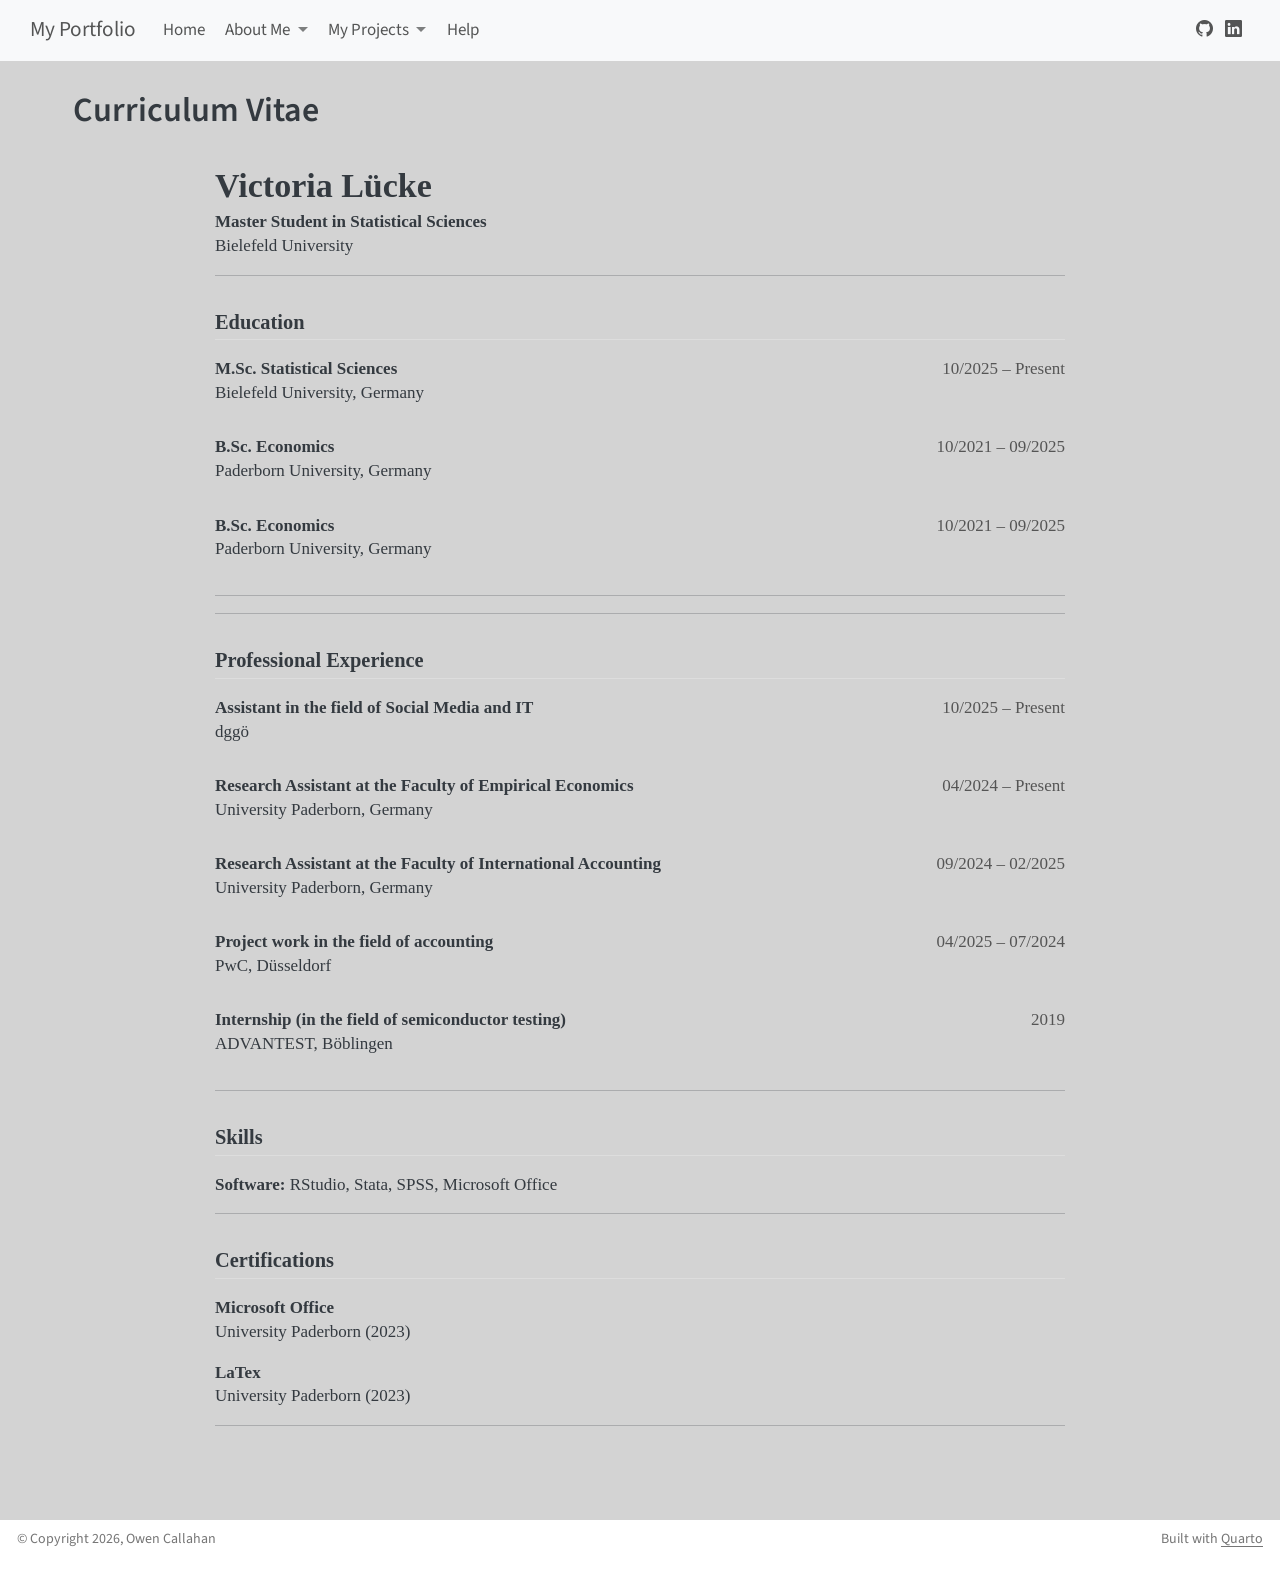
==== docs/about.html @ 85c314d8 "first commit" ====
<!DOCTYPE html>
<html xmlns="http://www.w3.org/1999/xhtml" lang="en" xml:lang="en"><head>

<meta charset="utf-8">
<meta name="generator" content="quarto-1.8.27">

<meta name="viewport" content="width=device-width, initial-scale=1.0, user-scalable=yes">


<title>Curriculum Vitae – My Portfolio</title>
<style>
code{white-space: pre-wrap;}
span.smallcaps{font-variant: small-caps;}
div.columns{display: flex; gap: min(4vw, 1.5em);}
div.column{flex: auto; overflow-x: auto;}
div.hanging-indent{margin-left: 1.5em; text-indent: -1.5em;}
ul.task-list{list-style: none;}
ul.task-list li input[type="checkbox"] {
  width: 0.8em;
  margin: 0 0.8em 0.2em -1em; /* quarto-specific, see https://github.com/quarto-dev/quarto-cli/issues/4556 */ 
  vertical-align: middle;
}
</style>


<script src="site_libs/quarto-nav/quarto-nav.js"></script>
<script src="site_libs/quarto-nav/headroom.min.js"></script>
<script src="site_libs/clipboard/clipboard.min.js"></script>
<script src="site_libs/quarto-search/autocomplete.umd.js"></script>
<script src="site_libs/quarto-search/fuse.min.js"></script>
<script src="site_libs/quarto-search/quarto-search.js"></script>
<meta name="quarto:offset" content="./">
<script src="site_libs/quarto-html/quarto.js" type="module"></script>
<script src="site_libs/quarto-html/tabsets/tabsets.js" type="module"></script>
<script src="site_libs/quarto-html/axe/axe-check.js" type="module"></script>
<script src="site_libs/quarto-html/popper.min.js"></script>
<script src="site_libs/quarto-html/tippy.umd.min.js"></script>
<script src="site_libs/quarto-html/anchor.min.js"></script>
<link href="site_libs/quarto-html/tippy.css" rel="stylesheet">
<link href="site_libs/quarto-html/quarto-syntax-highlighting-ed96de9b727972fe78a7b5d16c58bf87.css" rel="stylesheet" id="quarto-text-highlighting-styles">
<script src="site_libs/bootstrap/bootstrap.min.js"></script>
<link href="site_libs/bootstrap/bootstrap-icons.css" rel="stylesheet">
<link href="site_libs/bootstrap/bootstrap-63fce1a2a72a3b06220822d30083bca0.min.css" rel="stylesheet" append-hash="true" id="quarto-bootstrap" data-mode="light">
<script id="quarto-search-options" type="application/json">{
  "location": "navbar",
  "copy-button": false,
  "collapse-after": 3,
  "panel-placement": "end",
  "type": "overlay",
  "limit": 50,
  "keyboard-shortcut": [
    "f",
    "/",
    "s"
  ],
  "show-item-context": false,
  "language": {
    "search-no-results-text": "No results",
    "search-matching-documents-text": "matching documents",
    "search-copy-link-title": "Copy link to search",
    "search-hide-matches-text": "Hide additional matches",
    "search-more-match-text": "more match in this document",
    "search-more-matches-text": "more matches in this document",
    "search-clear-button-title": "Clear",
    "search-text-placeholder": "",
    "search-detached-cancel-button-title": "Cancel",
    "search-submit-button-title": "Submit",
    "search-label": "Search"
  }
}</script>


<link rel="stylesheet" href="cv-styles.css">
</head>

<body class="nav-fixed quarto-light">

<div id="quarto-search-results"></div>
  <header id="quarto-header" class="headroom fixed-top">
    <nav class="navbar navbar-expand-lg " data-bs-theme="dark">
      <div class="navbar-container container-fluid">
      <div class="navbar-brand-container mx-auto">
    <a class="navbar-brand" href="./index.html">
    <span class="navbar-title">My Portfolio</span>
    </a>
  </div>
            <div id="quarto-search" class="" title="Search"></div>
          <button class="navbar-toggler" type="button" data-bs-toggle="collapse" data-bs-target="#navbarCollapse" aria-controls="navbarCollapse" role="menu" aria-expanded="false" aria-label="Toggle navigation" onclick="if (window.quartoToggleHeadroom) { window.quartoToggleHeadroom(); }">
  <span class="navbar-toggler-icon"></span>
</button>
          <div class="collapse navbar-collapse" id="navbarCollapse">
            <ul class="navbar-nav navbar-nav-scroll me-auto">
  <li class="nav-item">
    <a class="nav-link" href="./index.html"> 
<span class="menu-text">Home</span></a>
  </li>  
  <li class="nav-item dropdown ">
    <a class="nav-link dropdown-toggle" href="#" id="nav-menu-about-me" role="link" data-bs-toggle="dropdown" aria-expanded="false">
 <span class="menu-text">About Me</span>
    </a>
    <ul class="dropdown-menu" aria-labelledby="nav-menu-about-me">    
        <li>
    <a class="dropdown-item" href="./about.html">
 <span class="dropdown-text">My Resume</span></a>
  </li>  
        <li>
    <a class="dropdown-item" href="./active.html">
 <span class="dropdown-text">Political &amp; Environmental Activism</span></a>
  </li>  
    </ul>
  </li>
  <li class="nav-item dropdown ">
    <a class="nav-link dropdown-toggle" href="#" id="nav-menu-my-projects" role="link" data-bs-toggle="dropdown" aria-expanded="false">
 <span class="menu-text">My Projects</span>
    </a>
    <ul class="dropdown-menu" aria-labelledby="nav-menu-my-projects">    
        <li>
    <a class="dropdown-item" href="./proj1.html">
 <span class="dropdown-text">R-Course</span></a>
  </li>  
    </ul>
  </li>
  <li class="nav-item">
    <a class="nav-link" href="./help.html"> 
<span class="menu-text">Help</span></a>
  </li>  
</ul>
          </div> <!-- /navcollapse -->
            <div class="quarto-navbar-tools">
    <a href="https://github.com/0-cal/my-portfolio" title="" class="quarto-navigation-tool px-1" aria-label=""><i class="bi bi-github"></i></a>
    <a href="" title="" class="quarto-navigation-tool px-1" aria-label=""><i class="bi bi-linkedin"></i></a>
</div>
      </div> <!-- /container-fluid -->
    </nav>
</header>
<!-- content -->
<div id="quarto-content" class="quarto-container page-columns page-rows-contents page-layout-full page-navbar">
<!-- sidebar -->
<!-- margin-sidebar -->
    
<!-- main -->
<main class="content column-page" id="quarto-document-content">

<header id="title-block-header" class="quarto-title-block default">
<div class="quarto-title">
<h1 class="title">Curriculum Vitae</h1>
</div>



<div class="quarto-title-meta column-page">

    
  
    
  </div>
  


</header>


<section id="victoria-lücke" class="level1 cv-container">
<h1>Victoria Lücke</h1>
<p><strong>Master Student in Statistical Sciences</strong><br>
Bielefeld University</p>
<hr>
<section id="education" class="level2">
<h2 class="anchored" data-anchor-id="education">Education</h2>
<div class="cv-item">
<div class="cv-left">
<p><strong>M.Sc. Statistical Sciences</strong><br>
Bielefeld University, Germany</p>
</div>
<div class="cv-right">
<p>10/2025 – Present</p>
</div>
</div>
<div class="cv-item">
<div class="cv-left">
<p><strong>B.Sc. Economics</strong><br>
Paderborn University, Germany</p>
</div>
<div class="cv-right">
<p>10/2021 – 09/2025</p>
</div>
</div>
<div class="cv-item">
<div class="cv-left">
<p><strong>B.Sc. Economics</strong><br>
Paderborn University, Germany</p>
</div>
<div class="cv-right">
<p>10/2021 – 09/2025</p>
</div>
</div>
<hr>
<hr>
</section>
<section id="professional-experience" class="level2">
<h2 class="anchored" data-anchor-id="professional-experience">Professional Experience</h2>
<div class="cv-item">
<div class="cv-left">
<p><strong>Assistant in the field of Social Media and IT</strong><br>
dggö</p>
</div>
<div class="cv-right">
<p>10/2025 – Present</p>
</div>
</div>
<div class="cv-item">
<div class="cv-left">
<p><strong>Research Assistant at the Faculty of Empirical Economics</strong><br>
University Paderborn, Germany</p>
</div>
<div class="cv-right">
<p>04/2024 – Present</p>
</div>
</div>
<div class="cv-item">
<div class="cv-left">
<p><strong>Research Assistant at the Faculty of International Accounting</strong><br>
University Paderborn, Germany</p>
</div>
<div class="cv-right">
<p>09/2024 – 02/2025</p>
</div>
</div>
<div class="cv-item">
<div class="cv-left">
<p><strong>Project work in the field of accounting</strong><br>
PwC, Düsseldorf</p>
</div>
<div class="cv-right">
<p>04/2025 – 07/2024</p>
</div>
</div>
<div class="cv-item">
<div class="cv-left">
<p><strong>Internship (in the field of semiconductor testing)</strong><br>
ADVANTEST, Böblingen</p>
</div>
<div class="cv-right">
<p>2019</p>
</div>
</div>
<hr>
</section>
<section id="skills" class="level2">
<h2 class="anchored" data-anchor-id="skills">Skills</h2>
<p><strong>Software:</strong> RStudio, Stata, SPSS, Microsoft Office</p>
<hr>
</section>
<section id="certifications" class="level2">
<h2 class="anchored" data-anchor-id="certifications">Certifications</h2>
<p><strong>Microsoft Office</strong><br>
University Paderborn (2023)</p>
<p><strong>LaTex</strong><br>
University Paderborn (2023)</p>
<hr>


</section>
</section>

</main> <!-- /main -->
<script id="quarto-html-after-body" type="application/javascript">
  window.document.addEventListener("DOMContentLoaded", function (event) {
    const icon = "";
    const anchorJS = new window.AnchorJS();
    anchorJS.options = {
      placement: 'right',
      icon: icon
    };
    anchorJS.add('.anchored');
    const isCodeAnnotation = (el) => {
      for (const clz of el.classList) {
        if (clz.startsWith('code-annotation-')) {                     
          return true;
        }
      }
      return false;
    }
    const onCopySuccess = function(e) {
      // button target
      const button = e.trigger;
      // don't keep focus
      button.blur();
      // flash "checked"
      button.classList.add('code-copy-button-checked');
      var currentTitle = button.getAttribute("title");
      button.setAttribute("title", "Copied!");
      let tooltip;
      if (window.bootstrap) {
        button.setAttribute("data-bs-toggle", "tooltip");
        button.setAttribute("data-bs-placement", "left");
        button.setAttribute("data-bs-title", "Copied!");
        tooltip = new bootstrap.Tooltip(button, 
          { trigger: "manual", 
            customClass: "code-copy-button-tooltip",
            offset: [0, -8]});
        tooltip.show();    
      }
      setTimeout(function() {
        if (tooltip) {
          tooltip.hide();
          button.removeAttribute("data-bs-title");
          button.removeAttribute("data-bs-toggle");
          button.removeAttribute("data-bs-placement");
        }
        button.setAttribute("title", currentTitle);
        button.classList.remove('code-copy-button-checked');
      }, 1000);
      // clear code selection
      e.clearSelection();
    }
    const getTextToCopy = function(trigger) {
      const outerScaffold = trigger.parentElement.cloneNode(true);
      const codeEl = outerScaffold.querySelector('code');
      for (const childEl of codeEl.children) {
        if (isCodeAnnotation(childEl)) {
          childEl.remove();
        }
      }
      return codeEl.innerText;
    }
    const clipboard = new window.ClipboardJS('.code-copy-button:not([data-in-quarto-modal])', {
      text: getTextToCopy
    });
    clipboard.on('success', onCopySuccess);
    if (window.document.getElementById('quarto-embedded-source-code-modal')) {
      const clipboardModal = new window.ClipboardJS('.code-copy-button[data-in-quarto-modal]', {
        text: getTextToCopy,
        container: window.document.getElementById('quarto-embedded-source-code-modal')
      });
      clipboardModal.on('success', onCopySuccess);
    }
      var localhostRegex = new RegExp(/^(?:http|https):\/\/localhost\:?[0-9]*\//);
      var mailtoRegex = new RegExp(/^mailto:/);
        var filterRegex = new RegExp('/' + window.location.host + '/');
      var isInternal = (href) => {
          return filterRegex.test(href) || localhostRegex.test(href) || mailtoRegex.test(href);
      }
      // Inspect non-navigation links and adorn them if external
     var links = window.document.querySelectorAll('a[href]:not(.nav-link):not(.navbar-brand):not(.toc-action):not(.sidebar-link):not(.sidebar-item-toggle):not(.pagination-link):not(.no-external):not([aria-hidden]):not(.dropdown-item):not(.quarto-navigation-tool):not(.about-link)');
      for (var i=0; i<links.length; i++) {
        const link = links[i];
        if (!isInternal(link.href)) {
          // undo the damage that might have been done by quarto-nav.js in the case of
          // links that we want to consider external
          if (link.dataset.originalHref !== undefined) {
            link.href = link.dataset.originalHref;
          }
        }
      }
    function tippyHover(el, contentFn, onTriggerFn, onUntriggerFn) {
      const config = {
        allowHTML: true,
        maxWidth: 500,
        delay: 100,
        arrow: false,
        appendTo: function(el) {
            return el.parentElement;
        },
        interactive: true,
        interactiveBorder: 10,
        theme: 'quarto',
        placement: 'bottom-start',
      };
      if (contentFn) {
        config.content = contentFn;
      }
      if (onTriggerFn) {
        config.onTrigger = onTriggerFn;
      }
      if (onUntriggerFn) {
        config.onUntrigger = onUntriggerFn;
      }
      window.tippy(el, config); 
    }
    const noterefs = window.document.querySelectorAll('a[role="doc-noteref"]');
    for (var i=0; i<noterefs.length; i++) {
      const ref = noterefs[i];
      tippyHover(ref, function() {
        // use id or data attribute instead here
        let href = ref.getAttribute('data-footnote-href') || ref.getAttribute('href');
        try { href = new URL(href).hash; } catch {}
        const id = href.replace(/^#\/?/, "");
        const note = window.document.getElementById(id);
        if (note) {
          return note.innerHTML;
        } else {
          return "";
        }
      });
    }
    const xrefs = window.document.querySelectorAll('a.quarto-xref');
    const processXRef = (id, note) => {
      // Strip column container classes
      const stripColumnClz = (el) => {
        el.classList.remove("page-full", "page-columns");
        if (el.children) {
          for (const child of el.children) {
            stripColumnClz(child);
          }
        }
      }
      stripColumnClz(note)
      if (id === null || id.startsWith('sec-')) {
        // Special case sections, only their first couple elements
        const container = document.createElement("div");
        if (note.children && note.children.length > 2) {
          container.appendChild(note.children[0].cloneNode(true));
          for (let i = 1; i < note.children.length; i++) {
            const child = note.children[i];
            if (child.tagName === "P" && child.innerText === "") {
              continue;
            } else {
              container.appendChild(child.cloneNode(true));
              break;
            }
          }
          if (window.Quarto?.typesetMath) {
            window.Quarto.typesetMath(container);
          }
          return container.innerHTML
        } else {
          if (window.Quarto?.typesetMath) {
            window.Quarto.typesetMath(note);
          }
          return note.innerHTML;
        }
      } else {
        // Remove any anchor links if they are present
        const anchorLink = note.querySelector('a.anchorjs-link');
        if (anchorLink) {
          anchorLink.remove();
        }
        if (window.Quarto?.typesetMath) {
          window.Quarto.typesetMath(note);
        }
        if (note.classList.contains("callout")) {
          return note.outerHTML;
        } else {
          return note.innerHTML;
        }
      }
    }
    for (var i=0; i<xrefs.length; i++) {
      const xref = xrefs[i];
      tippyHover(xref, undefined, function(instance) {
        instance.disable();
        let url = xref.getAttribute('href');
        let hash = undefined; 
        if (url.startsWith('#')) {
          hash = url;
        } else {
          try { hash = new URL(url).hash; } catch {}
        }
        if (hash) {
          const id = hash.replace(/^#\/?/, "");
          const note = window.document.getElementById(id);
          if (note !== null) {
            try {
              const html = processXRef(id, note.cloneNode(true));
              instance.setContent(html);
            } finally {
              instance.enable();
              instance.show();
            }
          } else {
            // See if we can fetch this
            fetch(url.split('#')[0])
            .then(res => res.text())
            .then(html => {
              const parser = new DOMParser();
              const htmlDoc = parser.parseFromString(html, "text/html");
              const note = htmlDoc.getElementById(id);
              if (note !== null) {
                const html = processXRef(id, note);
                instance.setContent(html);
              } 
            }).finally(() => {
              instance.enable();
              instance.show();
            });
          }
        } else {
          // See if we can fetch a full url (with no hash to target)
          // This is a special case and we should probably do some content thinning / targeting
          fetch(url)
          .then(res => res.text())
          .then(html => {
            const parser = new DOMParser();
            const htmlDoc = parser.parseFromString(html, "text/html");
            const note = htmlDoc.querySelector('main.content');
            if (note !== null) {
              // This should only happen for chapter cross references
              // (since there is no id in the URL)
              // remove the first header
              if (note.children.length > 0 && note.children[0].tagName === "HEADER") {
                note.children[0].remove();
              }
              const html = processXRef(null, note);
              instance.setContent(html);
            } 
          }).finally(() => {
            instance.enable();
            instance.show();
          });
        }
      }, function(instance) {
      });
    }
        let selectedAnnoteEl;
        const selectorForAnnotation = ( cell, annotation) => {
          let cellAttr = 'data-code-cell="' + cell + '"';
          let lineAttr = 'data-code-annotation="' +  annotation + '"';
          const selector = 'span[' + cellAttr + '][' + lineAttr + ']';
          return selector;
        }
        const selectCodeLines = (annoteEl) => {
          const doc = window.document;
          const targetCell = annoteEl.getAttribute("data-target-cell");
          const targetAnnotation = annoteEl.getAttribute("data-target-annotation");
          const annoteSpan = window.document.querySelector(selectorForAnnotation(targetCell, targetAnnotation));
          const lines = annoteSpan.getAttribute("data-code-lines").split(",");
          const lineIds = lines.map((line) => {
            return targetCell + "-" + line;
          })
          let top = null;
          let height = null;
          let parent = null;
          if (lineIds.length > 0) {
              //compute the position of the single el (top and bottom and make a div)
              const el = window.document.getElementById(lineIds[0]);
              top = el.offsetTop;
              height = el.offsetHeight;
              parent = el.parentElement.parentElement;
            if (lineIds.length > 1) {
              const lastEl = window.document.getElementById(lineIds[lineIds.length - 1]);
              const bottom = lastEl.offsetTop + lastEl.offsetHeight;
              height = bottom - top;
            }
            if (top !== null && height !== null && parent !== null) {
              // cook up a div (if necessary) and position it 
              let div = window.document.getElementById("code-annotation-line-highlight");
              if (div === null) {
                div = window.document.createElement("div");
                div.setAttribute("id", "code-annotation-line-highlight");
                div.style.position = 'absolute';
                parent.appendChild(div);
              }
              div.style.top = top - 2 + "px";
              div.style.height = height + 4 + "px";
              div.style.left = 0;
              let gutterDiv = window.document.getElementById("code-annotation-line-highlight-gutter");
              if (gutterDiv === null) {
                gutterDiv = window.document.createElement("div");
                gutterDiv.setAttribute("id", "code-annotation-line-highlight-gutter");
                gutterDiv.style.position = 'absolute';
                const codeCell = window.document.getElementById(targetCell);
                const gutter = codeCell.querySelector('.code-annotation-gutter');
                gutter.appendChild(gutterDiv);
              }
              gutterDiv.style.top = top - 2 + "px";
              gutterDiv.style.height = height + 4 + "px";
            }
            selectedAnnoteEl = annoteEl;
          }
        };
        const unselectCodeLines = () => {
          const elementsIds = ["code-annotation-line-highlight", "code-annotation-line-highlight-gutter"];
          elementsIds.forEach((elId) => {
            const div = window.document.getElementById(elId);
            if (div) {
              div.remove();
            }
          });
          selectedAnnoteEl = undefined;
        };
          // Handle positioning of the toggle
      window.addEventListener(
        "resize",
        throttle(() => {
          elRect = undefined;
          if (selectedAnnoteEl) {
            selectCodeLines(selectedAnnoteEl);
          }
        }, 10)
      );
      function throttle(fn, ms) {
      let throttle = false;
      let timer;
        return (...args) => {
          if(!throttle) { // first call gets through
              fn.apply(this, args);
              throttle = true;
          } else { // all the others get throttled
              if(timer) clearTimeout(timer); // cancel #2
              timer = setTimeout(() => {
                fn.apply(this, args);
                timer = throttle = false;
              }, ms);
          }
        };
      }
        // Attach click handler to the DT
        const annoteDls = window.document.querySelectorAll('dt[data-target-cell]');
        for (const annoteDlNode of annoteDls) {
          annoteDlNode.addEventListener('click', (event) => {
            const clickedEl = event.target;
            if (clickedEl !== selectedAnnoteEl) {
              unselectCodeLines();
              const activeEl = window.document.querySelector('dt[data-target-cell].code-annotation-active');
              if (activeEl) {
                activeEl.classList.remove('code-annotation-active');
              }
              selectCodeLines(clickedEl);
              clickedEl.classList.add('code-annotation-active');
            } else {
              // Unselect the line
              unselectCodeLines();
              clickedEl.classList.remove('code-annotation-active');
            }
          });
        }
    const findCites = (el) => {
      const parentEl = el.parentElement;
      if (parentEl) {
        const cites = parentEl.dataset.cites;
        if (cites) {
          return {
            el,
            cites: cites.split(' ')
          };
        } else {
          return findCites(el.parentElement)
        }
      } else {
        return undefined;
      }
    };
    var bibliorefs = window.document.querySelectorAll('a[role="doc-biblioref"]');
    for (var i=0; i<bibliorefs.length; i++) {
      const ref = bibliorefs[i];
      const citeInfo = findCites(ref);
      if (citeInfo) {
        tippyHover(citeInfo.el, function() {
          var popup = window.document.createElement('div');
          citeInfo.cites.forEach(function(cite) {
            var citeDiv = window.document.createElement('div');
            citeDiv.classList.add('hanging-indent');
            citeDiv.classList.add('csl-entry');
            var biblioDiv = window.document.getElementById('ref-' + cite);
            if (biblioDiv) {
              citeDiv.innerHTML = biblioDiv.innerHTML;
            }
            popup.appendChild(citeDiv);
          });
          return popup.innerHTML;
        });
      }
    }
  });
  </script>
</div> <!-- /content -->
<footer class="footer">
  <div class="nav-footer">
    <div class="nav-footer-left">
<p>© Copyright 2026, Owen Callahan</p>
</div>   
    <div class="nav-footer-center">
      &nbsp;
    </div>
    <div class="nav-footer-right">
<p>Built with <a href="https://quarto.org/">Quarto</a></p>
</div>
  </div>
</footer>




</body></html>
---- docs/site_libs/quarto-html/tippy.css ----
.tippy-box[data-animation=fade][data-state=hidden]{opacity:0}[data-tippy-root]{max-width:calc(100vw - 10px)}.tippy-box{position:relative;background-color:#333;color:#fff;border-radius:4px;font-size:14px;line-height:1.4;white-space:normal;outline:0;transition-property:transform,visibility,opacity}.tippy-box[data-placement^=top]>.tippy-arrow{bottom:0}.tippy-box[data-placement^=top]>.tippy-arrow:before{bottom:-7px;left:0;border-width:8px 8px 0;border-top-color:initial;transform-origin:center top}.tippy-box[data-placement^=bottom]>.tippy-arrow{top:0}.tippy-box[data-placement^=bottom]>.tippy-arrow:before{top:-7px;left:0;border-width:0 8px 8px;border-bottom-color:initial;transform-origin:center bottom}.tippy-box[data-placement^=left]>.tippy-arrow{right:0}.tippy-box[data-placement^=left]>.tippy-arrow:before{border-width:8px 0 8px 8px;border-left-color:initial;right:-7px;transform-origin:center left}.tippy-box[data-placement^=right]>.tippy-arrow{left:0}.tippy-box[data-placement^=right]>.tippy-arrow:before{left:-7px;border-width:8px 8px 8px 0;border-right-color:initial;transform-origin:center right}.tippy-box[data-inertia][data-state=visible]{transition-timing-function:cubic-bezier(.54,1.5,.38,1.11)}.tippy-arrow{width:16px;height:16px;color:#333}.tippy-arrow:before{content:"";position:absolute;border-color:transparent;border-style:solid}.tippy-content{position:relative;padding:5px 9px;z-index:1}
---- docs/site_libs/quarto-html/quarto-syntax-highlighting-ed96de9b727972fe78a7b5d16c58bf87.css ----
/* quarto syntax highlight colors */
:root {
  --quarto-hl-ot-color: #003B4F;
  --quarto-hl-at-color: #657422;
  --quarto-hl-ss-color: #20794D;
  --quarto-hl-an-color: #5E5E5E;
  --quarto-hl-fu-color: #4758AB;
  --quarto-hl-st-color: #20794D;
  --quarto-hl-cf-color: #003B4F;
  --quarto-hl-op-color: #5E5E5E;
  --quarto-hl-er-color: #AD0000;
  --quarto-hl-bn-color: #AD0000;
  --quarto-hl-al-color: #AD0000;
  --quarto-hl-va-color: #111111;
  --quarto-hl-bu-color: inherit;
  --quarto-hl-ex-color: inherit;
  --quarto-hl-pp-color: #AD0000;
  --quarto-hl-in-color: #5E5E5E;
  --quarto-hl-vs-color: #20794D;
  --quarto-hl-wa-color: #5E5E5E;
  --quarto-hl-do-color: #5E5E5E;
  --quarto-hl-im-color: #00769E;
  --quarto-hl-ch-color: #20794D;
  --quarto-hl-dt-color: #AD0000;
  --quarto-hl-fl-color: #AD0000;
  --quarto-hl-co-color: #5E5E5E;
  --quarto-hl-cv-color: #5E5E5E;
  --quarto-hl-cn-color: #8f5902;
  --quarto-hl-sc-color: #5E5E5E;
  --quarto-hl-dv-color: #AD0000;
  --quarto-hl-kw-color: #003B4F;
}

/* other quarto variables */
:root {
  --quarto-font-monospace: SFMono-Regular, Menlo, Monaco, Consolas, "Liberation Mono", "Courier New", monospace;
}

/* syntax highlight based on Pandoc's rules */
pre > code.sourceCode > span {
  color: #003B4F;
}

code.sourceCode > span {
  color: #003B4F;
}

div.sourceCode,
div.sourceCode pre.sourceCode {
  color: #003B4F;
}

/* Normal */
code span {
  color: #003B4F;
}

/* Alert */
code span.al {
  color: #AD0000;
  font-style: inherit;
}

/* Annotation */
code span.an {
  color: #5E5E5E;
  font-style: inherit;
}

/* Attribute */
code span.at {
  color: #657422;
  font-style: inherit;
}

/* BaseN */
code span.bn {
  color: #AD0000;
  font-style: inherit;
}

/* BuiltIn */
code span.bu {
  font-style: inherit;
}

/* ControlFlow */
code span.cf {
  color: #003B4F;
  font-weight: bold;
  font-style: inherit;
}

/* Char */
code span.ch {
  color: #20794D;
  font-style: inherit;
}

/* Constant */
code span.cn {
  color: #8f5902;
  font-style: inherit;
}

/* Comment */
code span.co {
  color: #5E5E5E;
  font-style: inherit;
}

/* CommentVar */
code span.cv {
  color: #5E5E5E;
  font-style: italic;
}

/* Documentation */
code span.do {
  color: #5E5E5E;
  font-style: italic;
}

/* DataType */
code span.dt {
  color: #AD0000;
  font-style: inherit;
}

/* DecVal */
code span.dv {
  color: #AD0000;
  font-style: inherit;
}

/* Error */
code span.er {
  color: #AD0000;
  font-style: inherit;
}

/* Extension */
code span.ex {
  font-style: inherit;
}

/* Float */
code span.fl {
  color: #AD0000;
  font-style: inherit;
}

/* Function */
code span.fu {
  color: #4758AB;
  font-style: inherit;
}

/* Import */
code span.im {
  color: #00769E;
  font-style: inherit;
}

/* Information */
code span.in {
  color: #5E5E5E;
  font-style: inherit;
}

/* Keyword */
code span.kw {
  color: #003B4F;
  font-weight: bold;
  font-style: inherit;
}

/* Operator */
code span.op {
  color: #5E5E5E;
  font-style: inherit;
}

/* Other */
code span.ot {
  color: #003B4F;
  font-style: inherit;
}

/* Preprocessor */
code span.pp {
  color: #AD0000;
  font-style: inherit;
}

/* SpecialChar */
code span.sc {
  color: #5E5E5E;
  font-style: inherit;
}

/* SpecialString */
code span.ss {
  color: #20794D;
  font-style: inherit;
}

/* String */
code span.st {
  color: #20794D;
  font-style: inherit;
}

/* Variable */
code span.va {
  color: #111111;
  font-style: inherit;
}

/* VerbatimString */
code span.vs {
  color: #20794D;
  font-style: inherit;
}

/* Warning */
code span.wa {
  color: #5E5E5E;
  font-style: italic;
}

.prevent-inlining {
  content: "</";
}

/*# sourceMappingURL=0920dd6d7437995b8cdf7429764427b1.css.map */
---- docs/cv-styles.css ----
.cv-container {
  max-width: 850px;
  margin: auto;
  font-family: "Georgia", serif;
  line-height: 1.4;
}

h1 {
  font-size: 2rem;
  margin-bottom: 0.2rem;
}

h2 {
  font-size: 1.2rem;
  margin-top: 2rem;
  border-bottom: 1px solid #ddd;
  padding-bottom: 0.3rem;
}

.cv-item {
  display: flex;
  justify-content: space-between;
  margin-top: 0.8rem;
}

.cv-left {
  width: 75%;
}

.cv-right {
  width: 25%;
  text-align: right;
  color: #555;
}
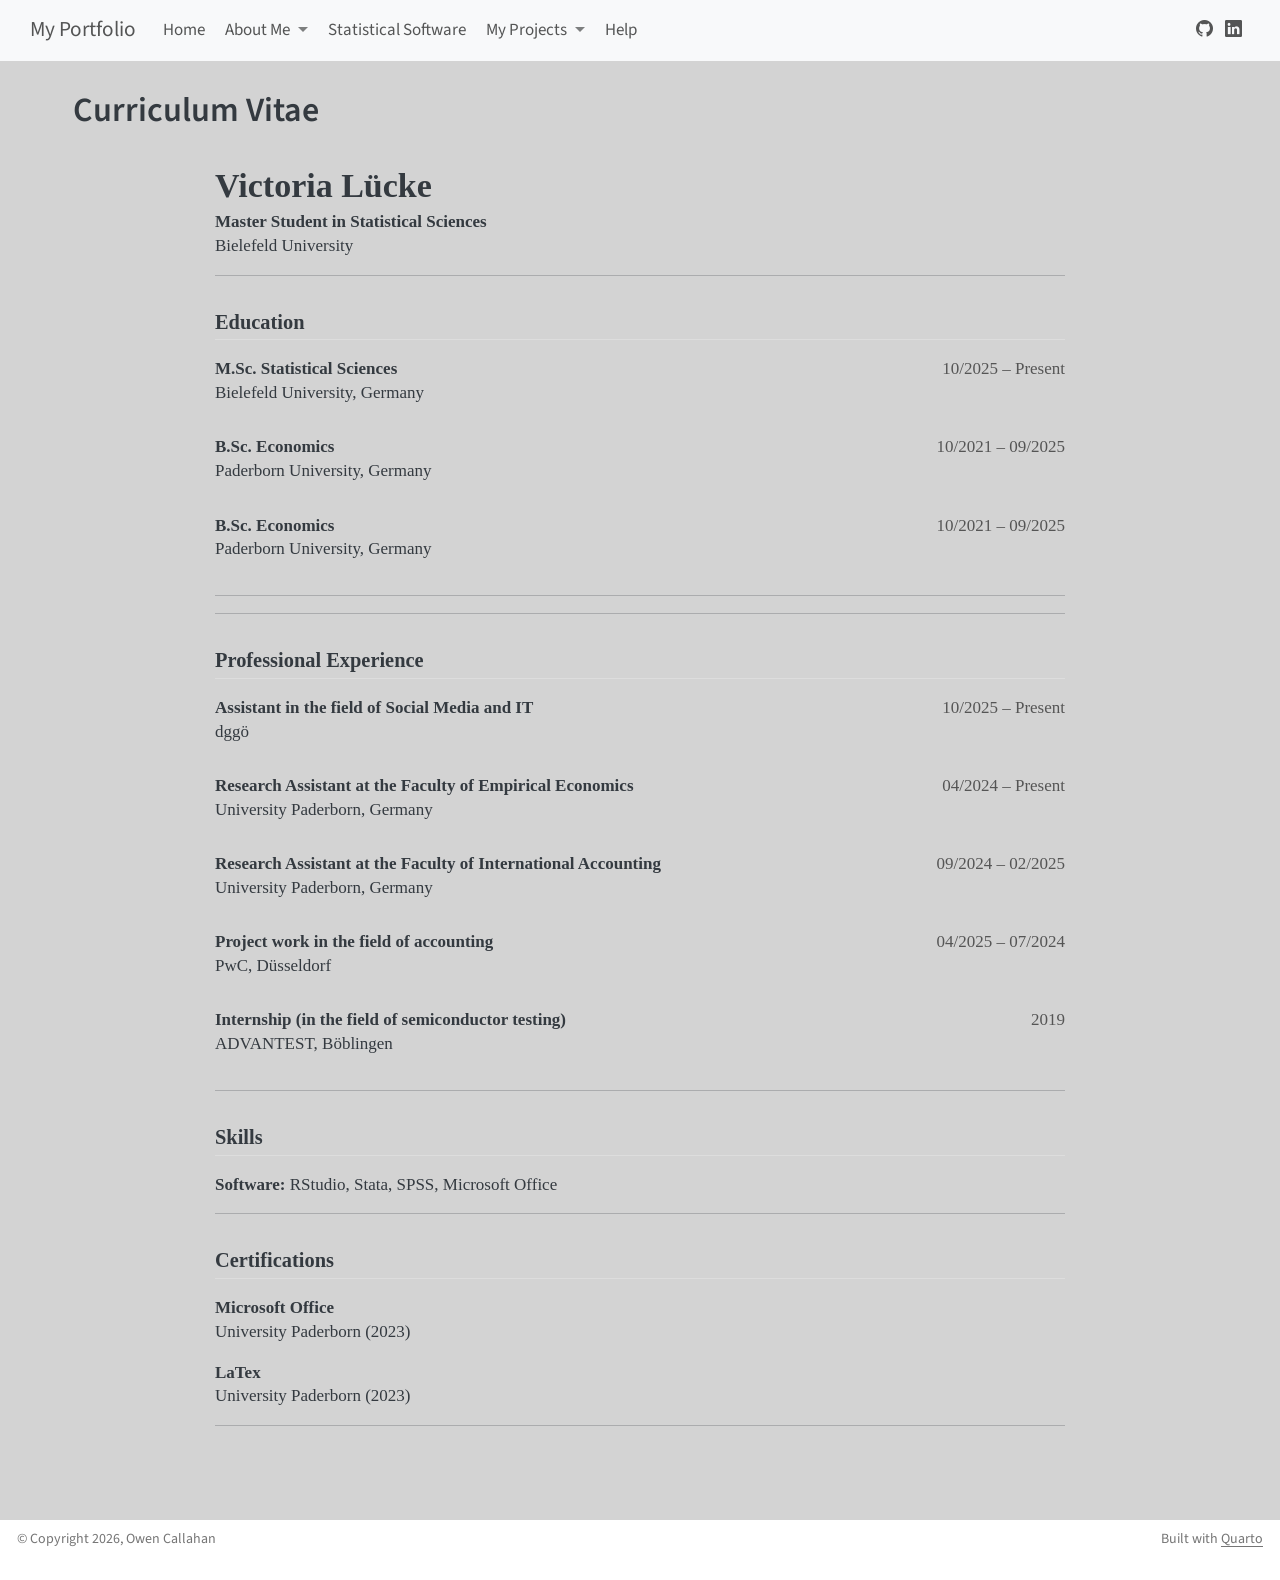
==== commit 2565e00b: "add software page" ====
--- a/docs/about.html
+++ b/docs/about.html
@@ -109,6 +109,10 @@
   </li>  
     </ul>
   </li>
+  <li class="nav-item">
+    <a class="nav-link" href="./software.html"> 
+<span class="menu-text">Statistical Software</span></a>
+  </li>  
   <li class="nav-item dropdown ">
     <a class="nav-link dropdown-toggle" href="#" id="nav-menu-my-projects" role="link" data-bs-toggle="dropdown" aria-expanded="false">
  <span class="menu-text">My Projects</span>
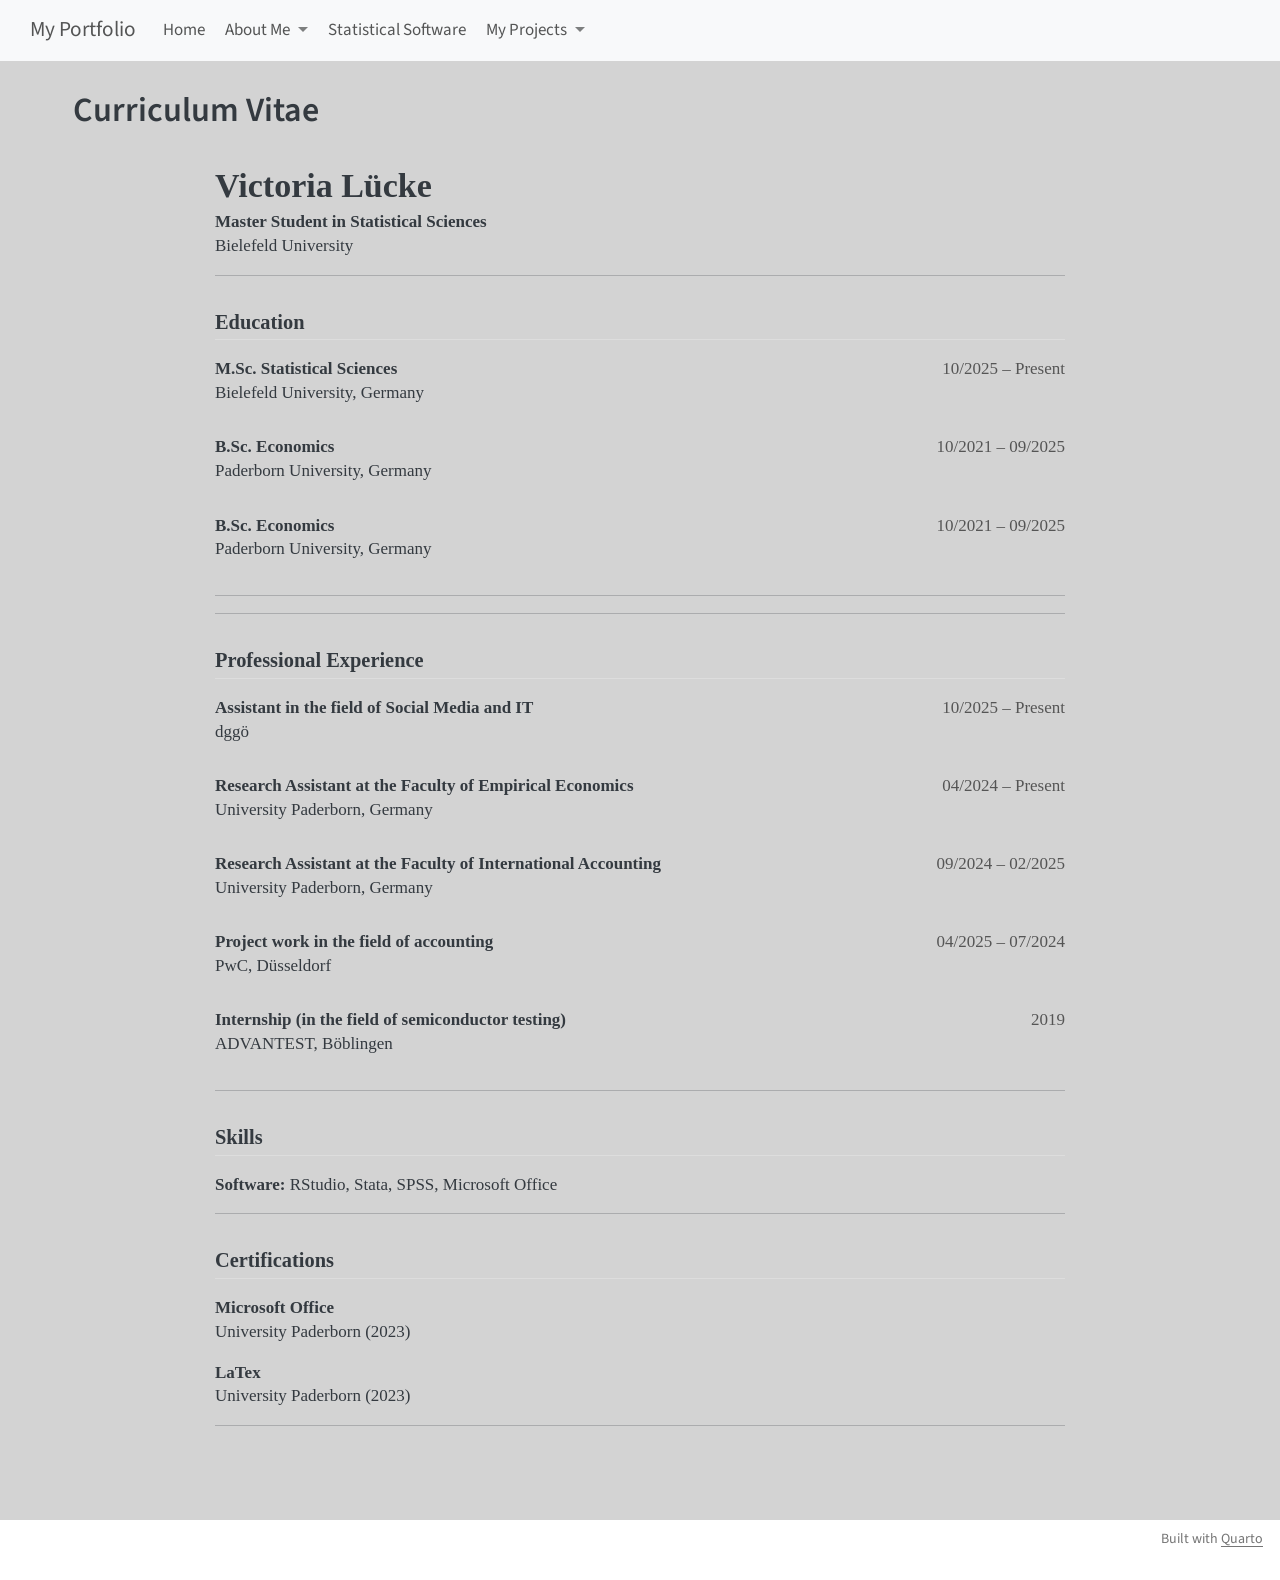
==== commit 52189f9e: "remove navbar icons" ====
--- a/docs/about.html
+++ b/docs/about.html
@@ -26,10 +26,6 @@
 <script src="site_libs/quarto-nav/quarto-nav.js"></script>
 <script src="site_libs/quarto-nav/headroom.min.js"></script>
 <script src="site_libs/clipboard/clipboard.min.js"></script>
-<script src="site_libs/quarto-search/autocomplete.umd.js"></script>
-<script src="site_libs/quarto-search/fuse.min.js"></script>
-<script src="site_libs/quarto-search/quarto-search.js"></script>
-<meta name="quarto:offset" content="./">
 <script src="site_libs/quarto-html/quarto.js" type="module"></script>
 <script src="site_libs/quarto-html/tabsets/tabsets.js" type="module"></script>
 <script src="site_libs/quarto-html/axe/axe-check.js" type="module"></script>
@@ -42,18 +38,6 @@
 <link href="site_libs/bootstrap/bootstrap-icons.css" rel="stylesheet">
 <link href="site_libs/bootstrap/bootstrap-63fce1a2a72a3b06220822d30083bca0.min.css" rel="stylesheet" append-hash="true" id="quarto-bootstrap" data-mode="light">
 <script id="quarto-search-options" type="application/json">{
-  "location": "navbar",
-  "copy-button": false,
-  "collapse-after": 3,
-  "panel-placement": "end",
-  "type": "overlay",
-  "limit": 50,
-  "keyboard-shortcut": [
-    "f",
-    "/",
-    "s"
-  ],
-  "show-item-context": false,
   "language": {
     "search-no-results-text": "No results",
     "search-matching-documents-text": "matching documents",
@@ -84,7 +68,6 @@
     <span class="navbar-title">My Portfolio</span>
     </a>
   </div>
-            <div id="quarto-search" class="" title="Search"></div>
           <button class="navbar-toggler" type="button" data-bs-toggle="collapse" data-bs-target="#navbarCollapse" aria-controls="navbarCollapse" role="menu" aria-expanded="false" aria-label="Toggle navigation" onclick="if (window.quartoToggleHeadroom) { window.quartoToggleHeadroom(); }">
   <span class="navbar-toggler-icon"></span>
 </button>
@@ -124,15 +107,9 @@
   </li>  
     </ul>
   </li>
-  <li class="nav-item">
-    <a class="nav-link" href="./help.html"> 
-<span class="menu-text">Help</span></a>
-  </li>  
 </ul>
           </div> <!-- /navcollapse -->
             <div class="quarto-navbar-tools">
-    <a href="https://github.com/0-cal/my-portfolio" title="" class="quarto-navigation-tool px-1" aria-label=""><i class="bi bi-github"></i></a>
-    <a href="" title="" class="quarto-navigation-tool px-1" aria-label=""><i class="bi bi-linkedin"></i></a>
 </div>
       </div> <!-- /container-fluid -->
     </nav>
@@ -672,8 +649,8 @@
 <footer class="footer">
   <div class="nav-footer">
     <div class="nav-footer-left">
-<p>© Copyright 2026, Owen Callahan</p>
-</div>   
+      &nbsp;
+    </div>   
     <div class="nav-footer-center">
       &nbsp;
     </div>
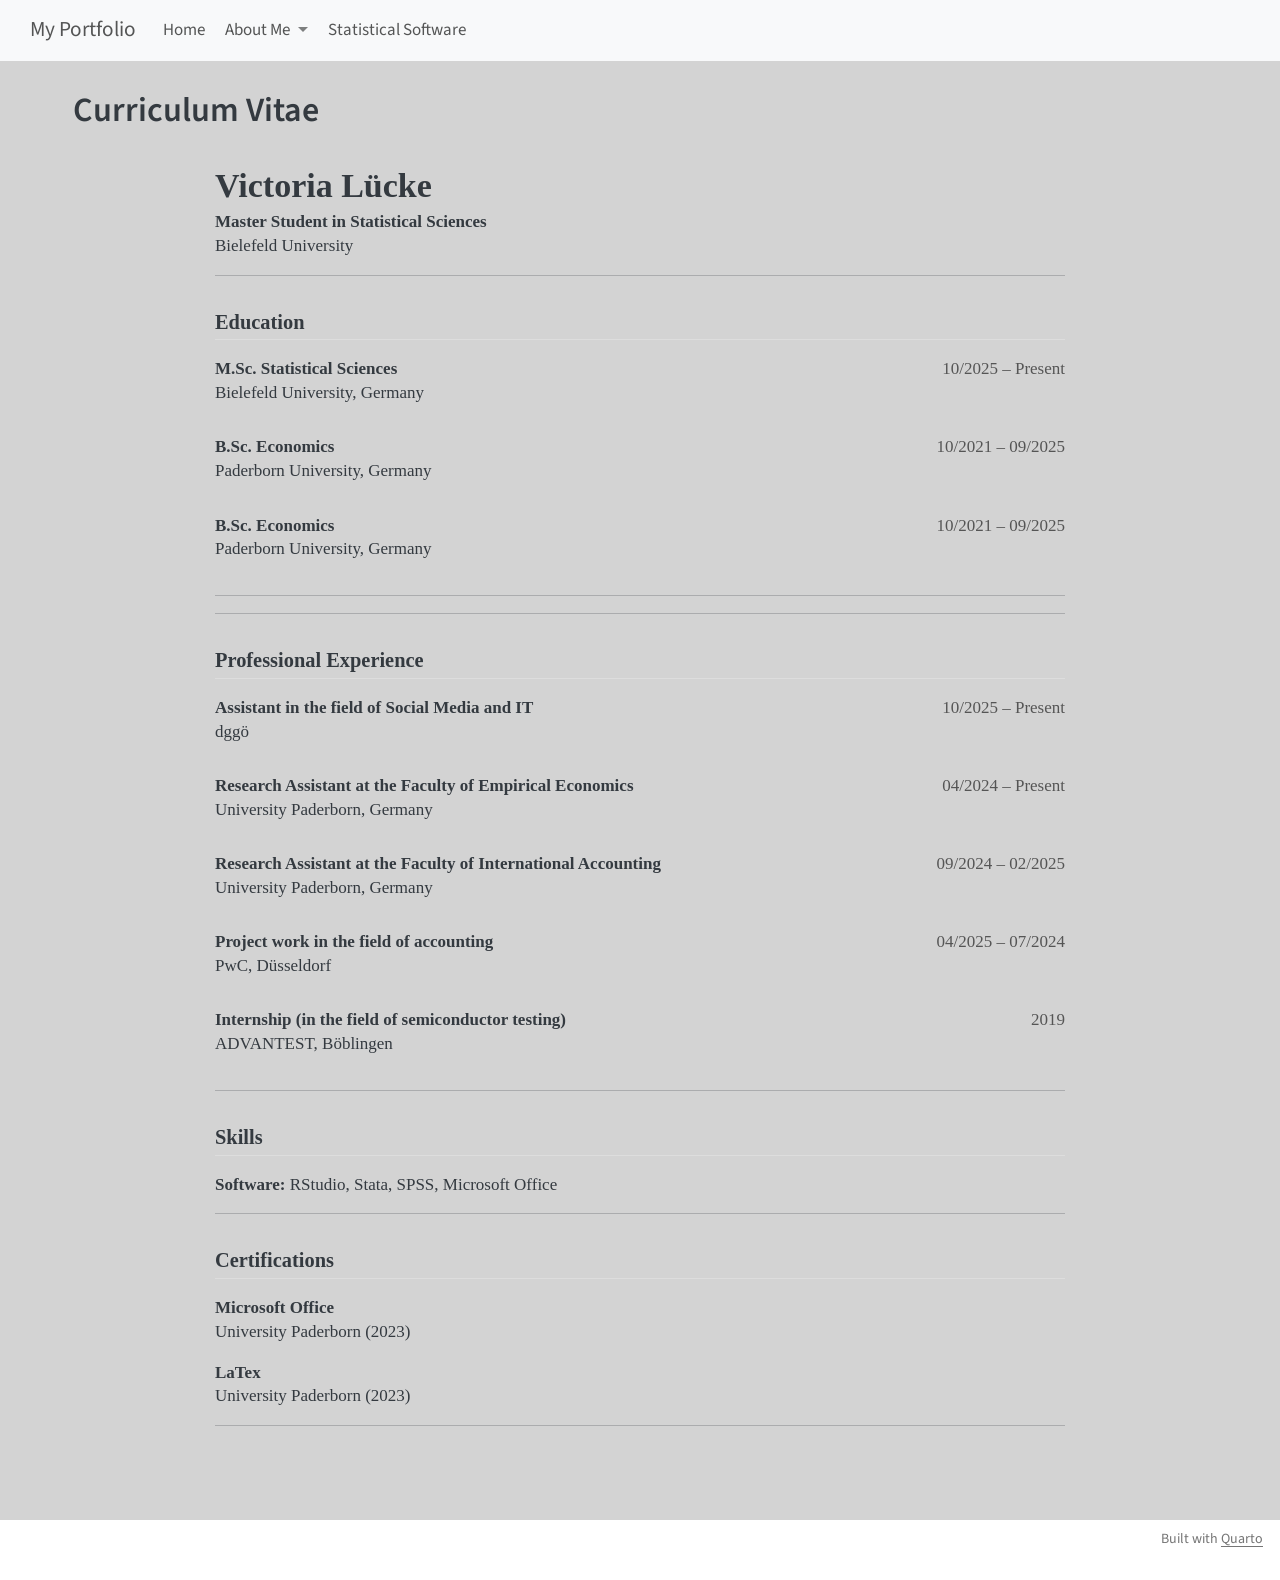
==== commit 10a84069: "update software page" ====
--- a/docs/about.html
+++ b/docs/about.html
@@ -96,17 +96,6 @@
     <a class="nav-link" href="./software.html"> 
 <span class="menu-text">Statistical Software</span></a>
   </li>  
-  <li class="nav-item dropdown ">
-    <a class="nav-link dropdown-toggle" href="#" id="nav-menu-my-projects" role="link" data-bs-toggle="dropdown" aria-expanded="false">
- <span class="menu-text">My Projects</span>
-    </a>
-    <ul class="dropdown-menu" aria-labelledby="nav-menu-my-projects">    
-        <li>
-    <a class="dropdown-item" href="./proj1.html">
- <span class="dropdown-text">R-Course</span></a>
-  </li>  
-    </ul>
-  </li>
 </ul>
           </div> <!-- /navcollapse -->
             <div class="quarto-navbar-tools">
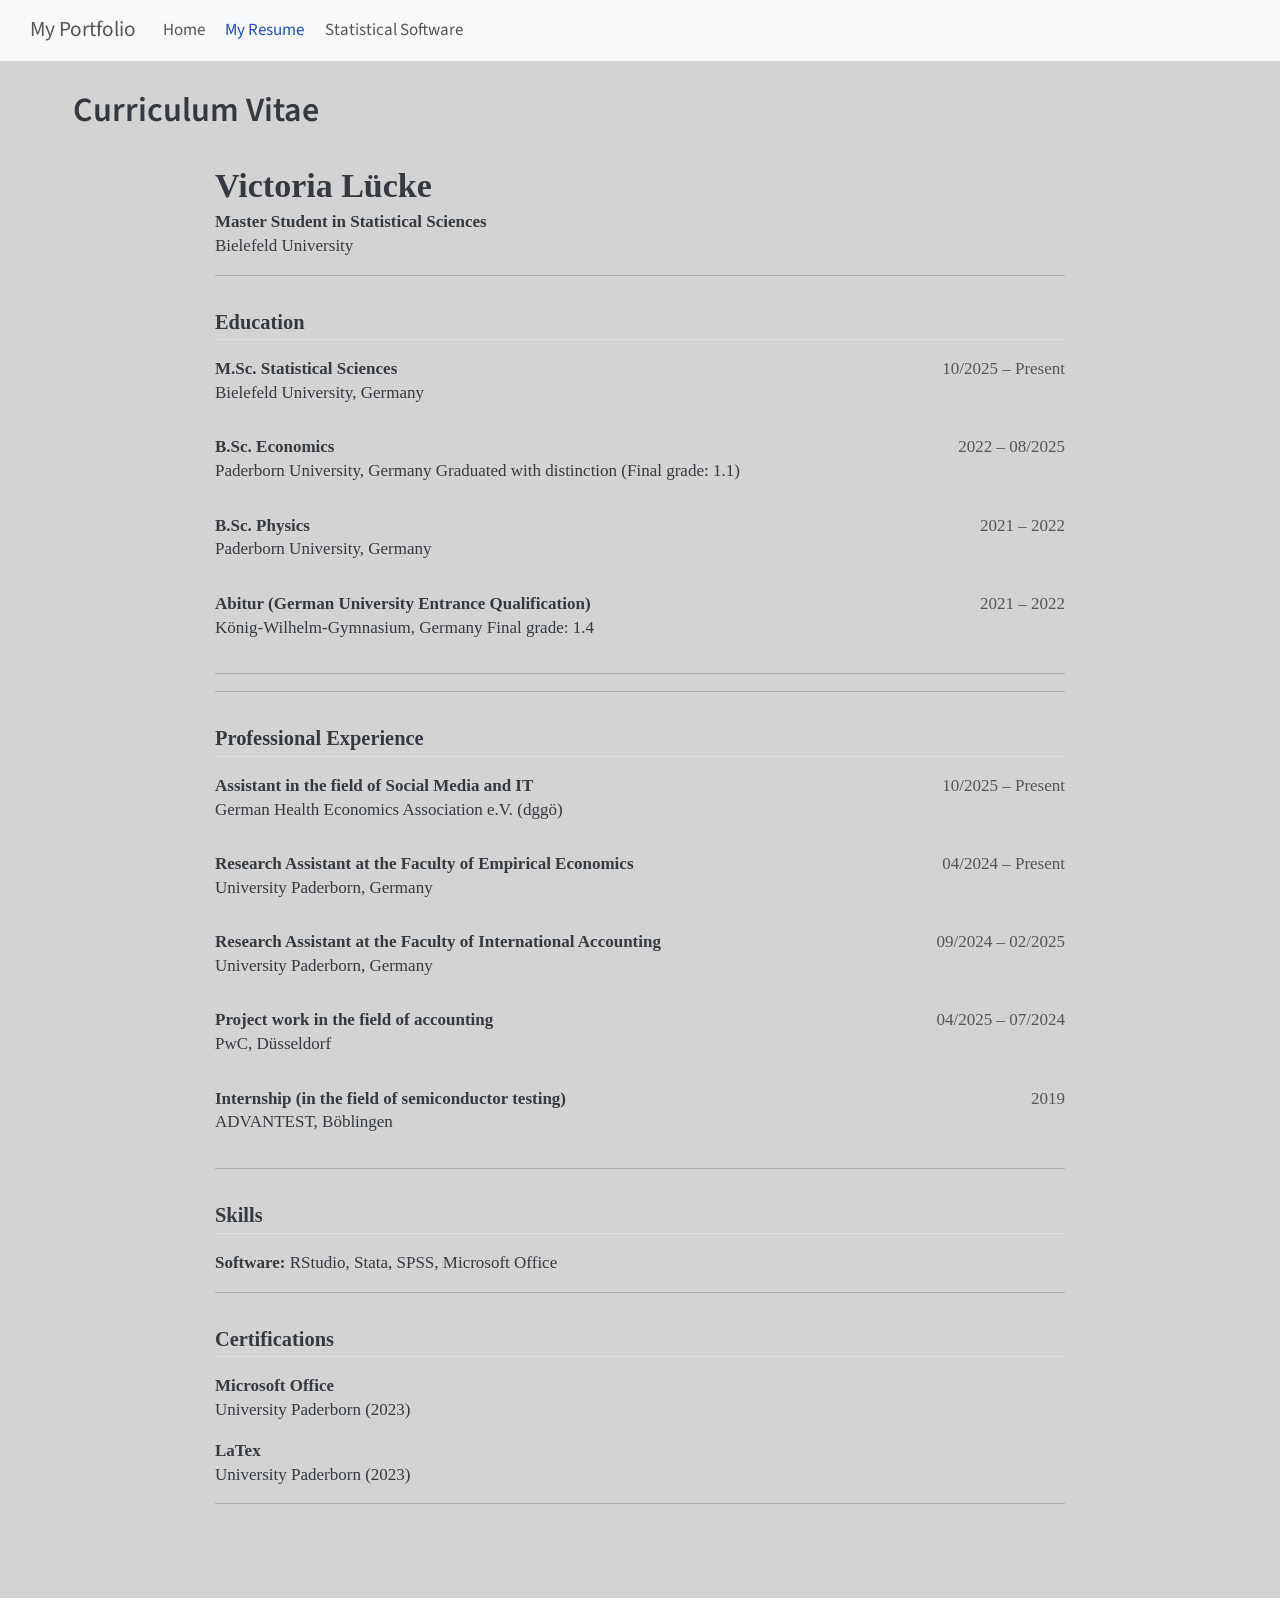
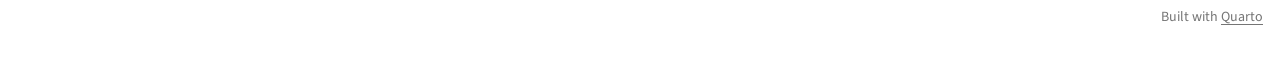
==== commit b0c5bb83: "update website" ====
--- a/docs/about.html
+++ b/docs/about.html
@@ -77,21 +77,10 @@
     <a class="nav-link" href="./index.html"> 
 <span class="menu-text">Home</span></a>
   </li>  
-  <li class="nav-item dropdown ">
-    <a class="nav-link dropdown-toggle" href="#" id="nav-menu-about-me" role="link" data-bs-toggle="dropdown" aria-expanded="false">
- <span class="menu-text">About Me</span>
-    </a>
-    <ul class="dropdown-menu" aria-labelledby="nav-menu-about-me">    
-        <li>
-    <a class="dropdown-item" href="./about.html">
- <span class="dropdown-text">My Resume</span></a>
+  <li class="nav-item">
+    <a class="nav-link active" href="./about.html" aria-current="page"> 
+<span class="menu-text">My Resume</span></a>
   </li>  
-        <li>
-    <a class="dropdown-item" href="./active.html">
- <span class="dropdown-text">Political &amp; Environmental Activism</span></a>
-  </li>  
-    </ul>
-  </li>
   <li class="nav-item">
     <a class="nav-link" href="./software.html"> 
 <span class="menu-text">Statistical Software</span></a>
@@ -149,19 +138,28 @@
 <div class="cv-item">
 <div class="cv-left">
 <p><strong>B.Sc. Economics</strong><br>
+Paderborn University, Germany Graduated with distinction (Final grade: 1.1)</p>
+</div>
+<div class="cv-right">
+<p>2022 – 08/2025</p>
+</div>
+</div>
+<div class="cv-item">
+<div class="cv-left">
+<p><strong>B.Sc. Physics</strong><br>
 Paderborn University, Germany</p>
 </div>
 <div class="cv-right">
-<p>10/2021 – 09/2025</p>
-</div>
-</div>
-<div class="cv-item">
-<div class="cv-left">
-<p><strong>B.Sc. Economics</strong><br>
-Paderborn University, Germany</p>
-</div>
-<div class="cv-right">
-<p>10/2021 – 09/2025</p>
+<p>2021 – 2022</p>
+</div>
+</div>
+<div class="cv-item">
+<div class="cv-left">
+<p><strong>Abitur (German University Entrance Qualification)</strong><br>
+König-Wilhelm-Gymnasium, Germany Final grade: 1.4</p>
+</div>
+<div class="cv-right">
+<p>2021 – 2022</p>
 </div>
 </div>
 <hr>
@@ -172,7 +170,7 @@
 <div class="cv-item">
 <div class="cv-left">
 <p><strong>Assistant in the field of Social Media and IT</strong><br>
-dggö</p>
+German Health Economics Association e.V. (dggö)</p>
 </div>
 <div class="cv-right">
 <p>10/2025 – Present</p>
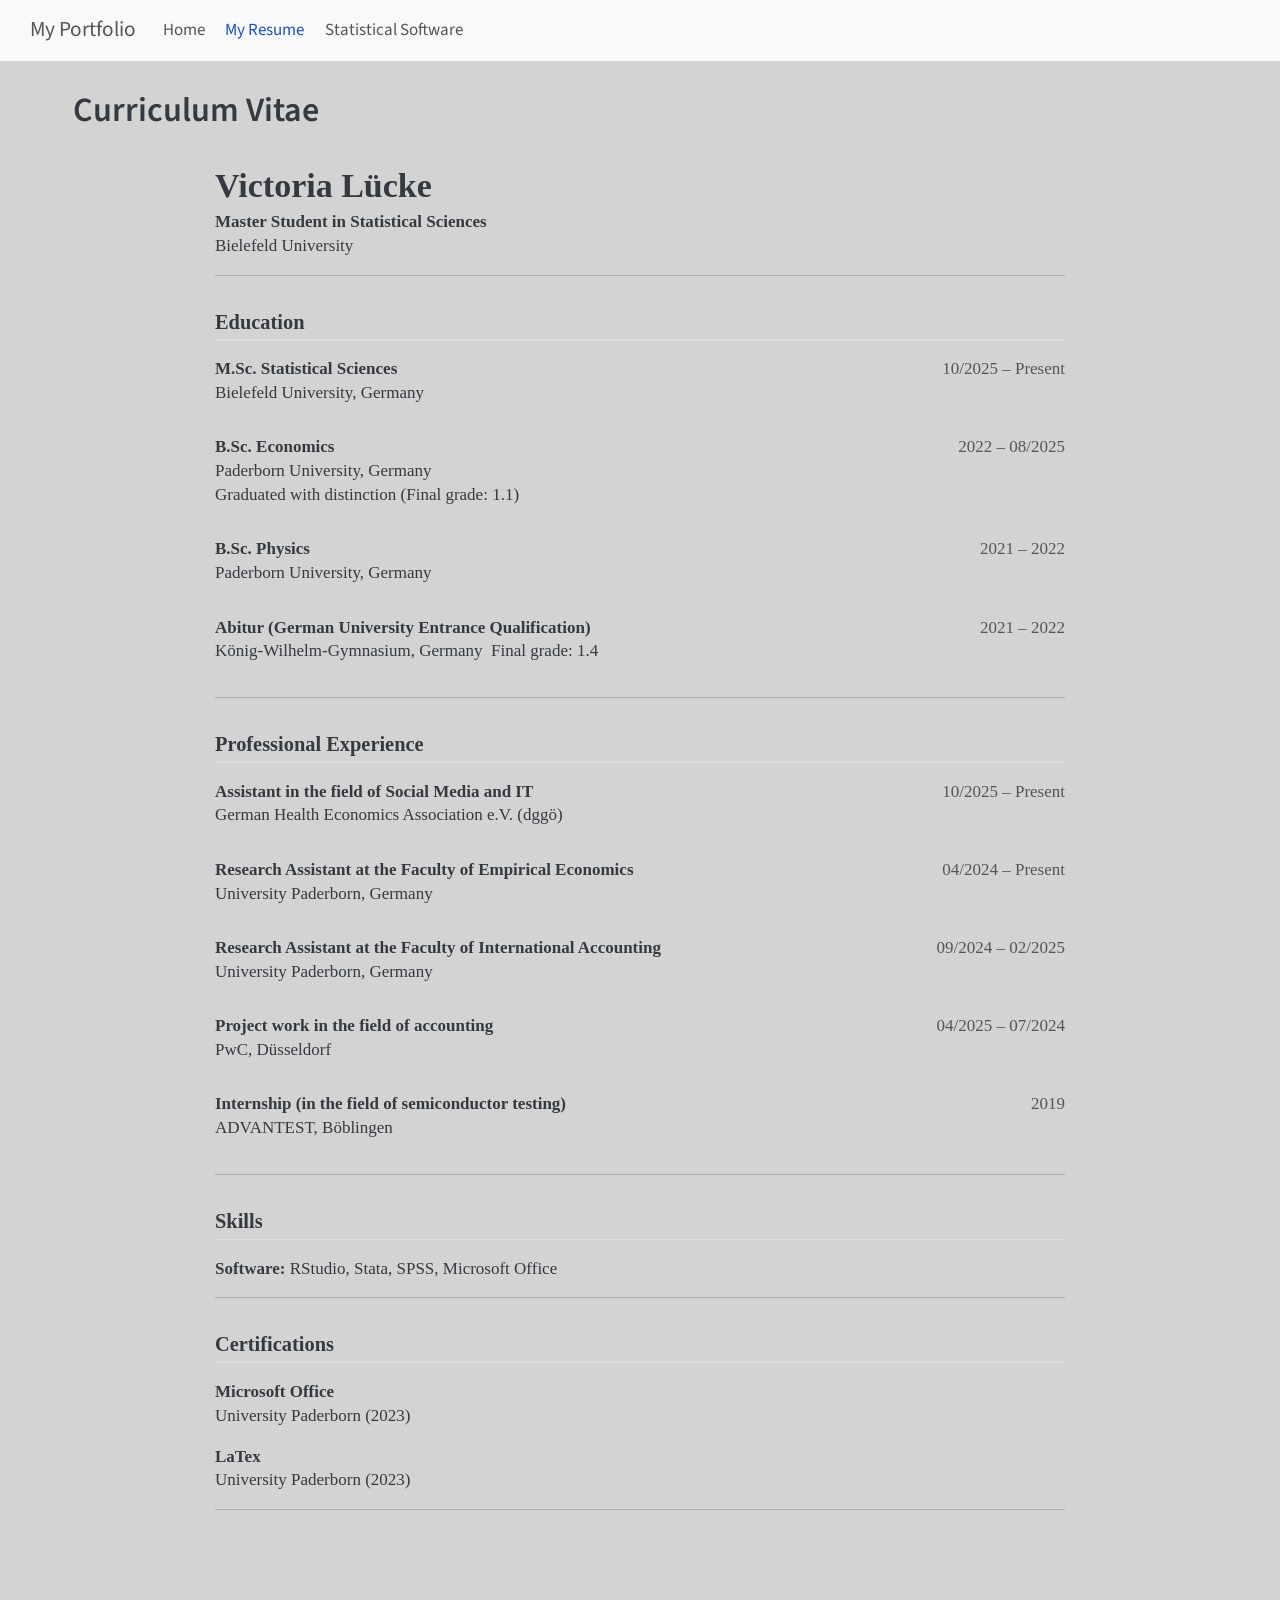
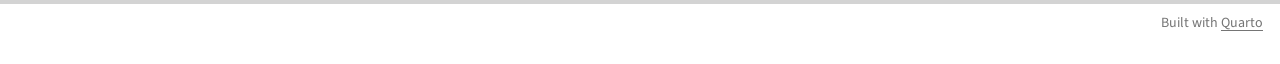
==== commit 042e7ea1: "update website" ====
--- a/docs/about.html
+++ b/docs/about.html
@@ -138,7 +138,8 @@
 <div class="cv-item">
 <div class="cv-left">
 <p><strong>B.Sc. Economics</strong><br>
-Paderborn University, Germany Graduated with distinction (Final grade: 1.1)</p>
+Paderborn University, Germany<br>
+Graduated with distinction (Final grade: 1.1)</p>
 </div>
 <div class="cv-right">
 <p>2022 – 08/2025</p>
@@ -156,13 +157,12 @@
 <div class="cv-item">
 <div class="cv-left">
 <p><strong>Abitur (German University Entrance Qualification)</strong><br>
-König-Wilhelm-Gymnasium, Germany Final grade: 1.4</p>
+König-Wilhelm-Gymnasium, Germany&nbsp; Final grade: 1.4</p>
 </div>
 <div class="cv-right">
 <p>2021 – 2022</p>
 </div>
 </div>
-<hr>
 <hr>
 </section>
 <section id="professional-experience" class="level2">
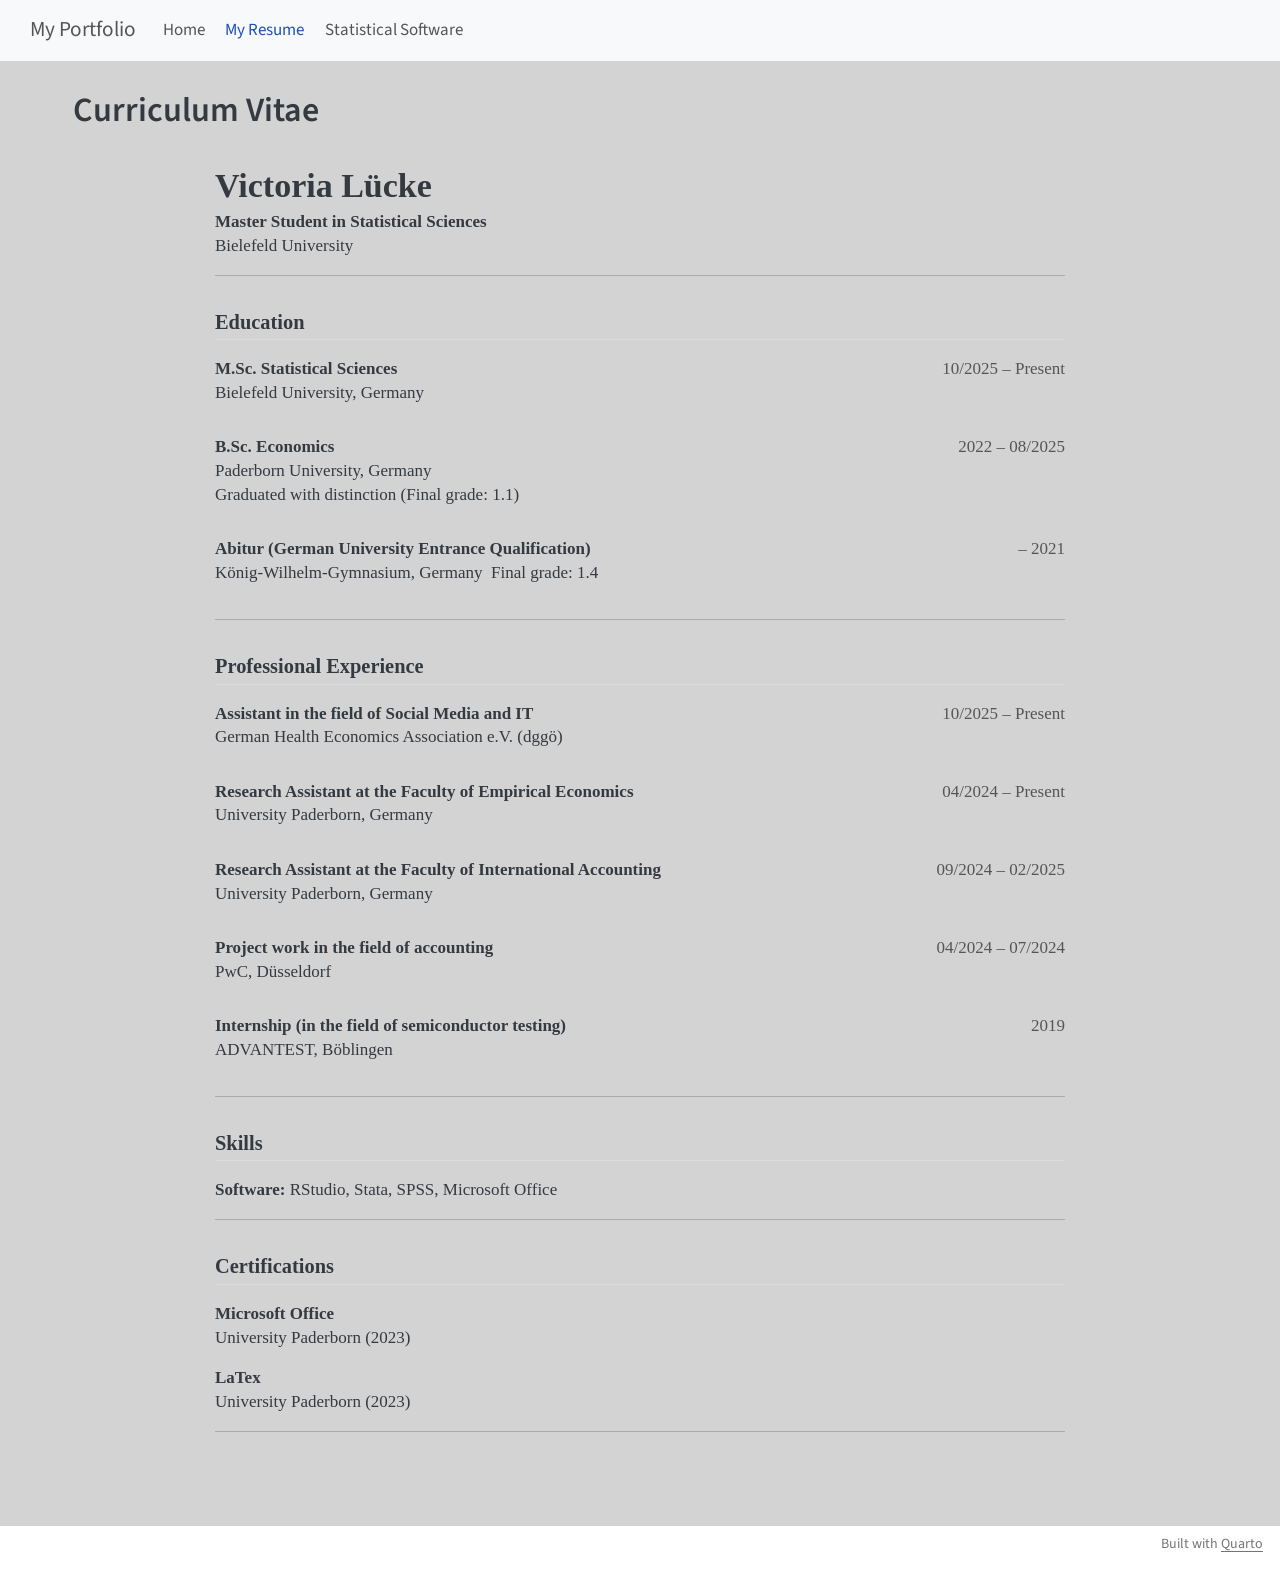
==== commit 5bfb51ee: "update website" ====
--- a/docs/about.html
+++ b/docs/about.html
@@ -147,20 +147,11 @@
 </div>
 <div class="cv-item">
 <div class="cv-left">
-<p><strong>B.Sc. Physics</strong><br>
-Paderborn University, Germany</p>
-</div>
-<div class="cv-right">
-<p>2021 – 2022</p>
-</div>
-</div>
-<div class="cv-item">
-<div class="cv-left">
 <p><strong>Abitur (German University Entrance Qualification)</strong><br>
 König-Wilhelm-Gymnasium, Germany&nbsp; Final grade: 1.4</p>
 </div>
 <div class="cv-right">
-<p>2021 – 2022</p>
+<p>– 2021</p>
 </div>
 </div>
 <hr>
@@ -200,7 +191,7 @@
 PwC, Düsseldorf</p>
 </div>
 <div class="cv-right">
-<p>04/2025 – 07/2024</p>
+<p>04/2024 – 07/2024</p>
 </div>
 </div>
 <div class="cv-item">
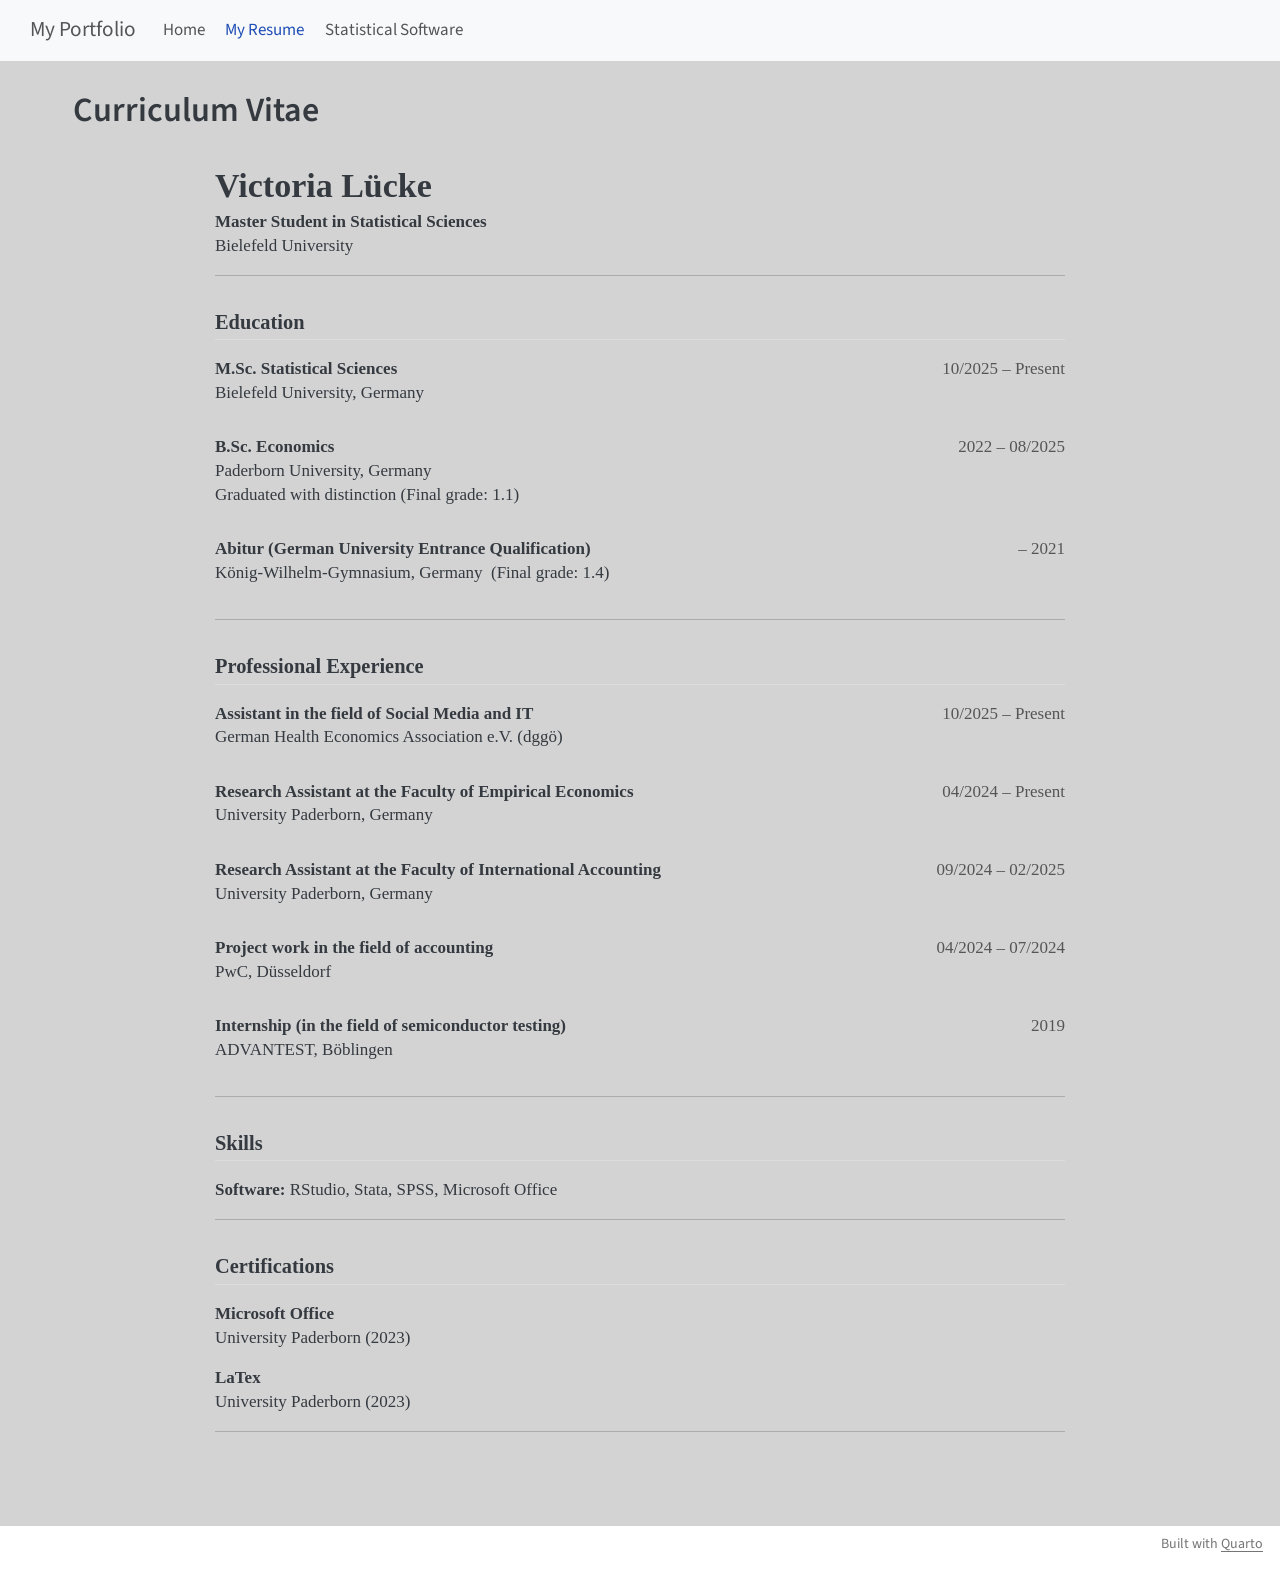
==== commit c2e5d2bc: "update website" ====
--- a/docs/about.html
+++ b/docs/about.html
@@ -148,7 +148,7 @@
 <div class="cv-item">
 <div class="cv-left">
 <p><strong>Abitur (German University Entrance Qualification)</strong><br>
-König-Wilhelm-Gymnasium, Germany&nbsp; Final grade: 1.4</p>
+König-Wilhelm-Gymnasium, Germany&nbsp; (Final grade: 1.4)</p>
 </div>
 <div class="cv-right">
 <p>– 2021</p>
